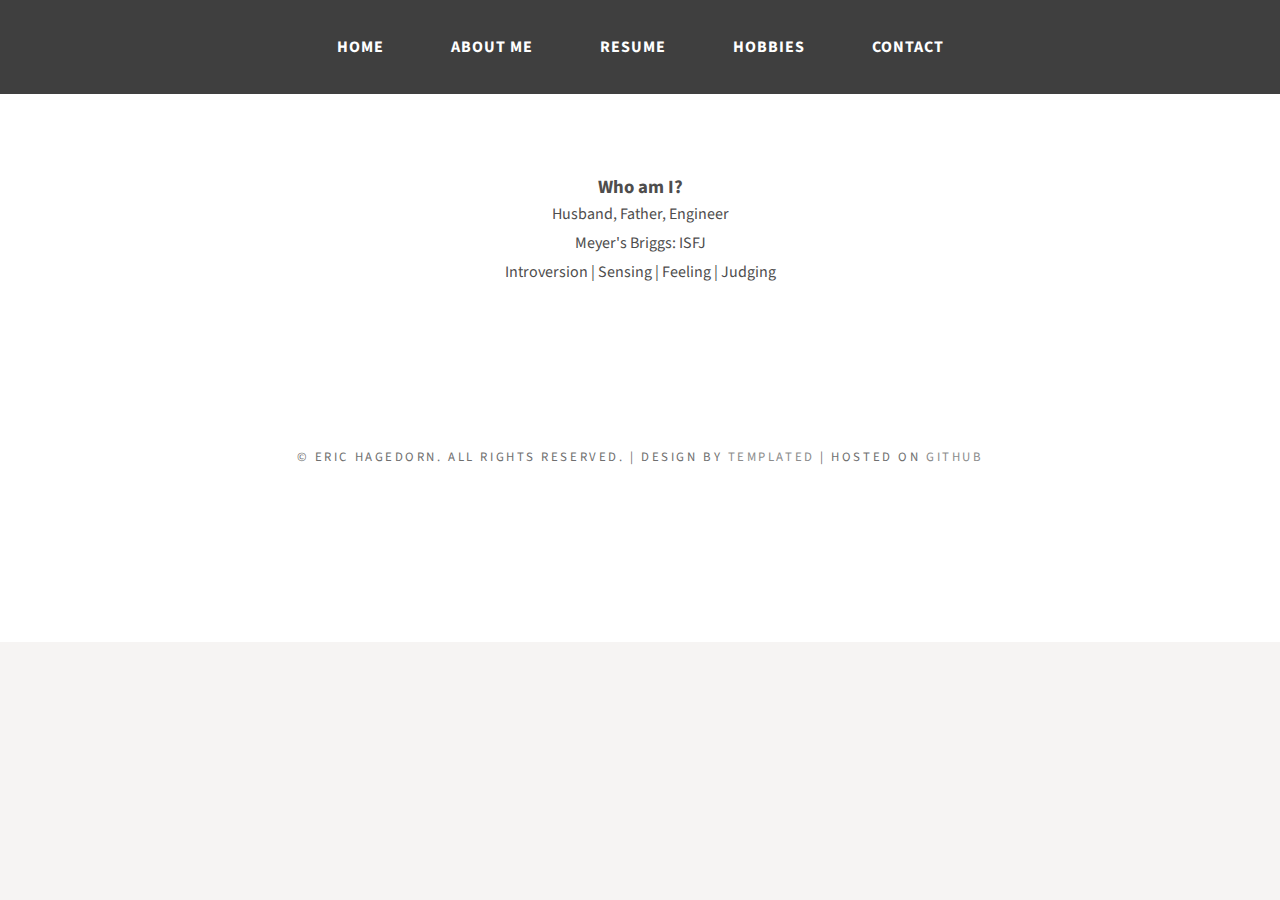
==== pages/aboutme.html @ 724f6fc2 "Update aboutme.html" ====
<head>
<meta http-equiv="Content-Type" content="text/html; charset=utf-8" />
<title></title>
<meta name="keywords" content="" />
<meta name="description" content="" />
<link href="http://fonts.googleapis.com/css?family=Source+Sans+Pro:200,300,400,600,700,900" rel="stylesheet" />
<link href="default.css" rel="stylesheet" type="text/css" media="all" />
<link href="fonts.css" rel="stylesheet" type="text/css" media="all" />

<!--[if IE 6]><link href="default_ie6.css" rel="stylesheet" type="text/css" /><![endif]-->

</head>
<body>
<div id="header">
	<div id="menu" class="container">
		<ul>
			<li><a href="../index.html" accesskey="1" title="">Home</a></li>
			<li><a href="aboutme.html" accesskey="1" title="">About Me</a></li>
			<li><a href="resume.html" accesskey="2" title="">Resume</a></li>
			<li><a href="hobbies.html" accesskey="4" title="">Hobbies</a></li>
			<li><a href="contact.html" accesskey="5" title="">Contact</a></li>
		</ul>
	</div>
</div>


<div id="featured-wrapper">
	<div id="featured" class="container">
		<div class="major">
			<h3>Who am I?</h3> 
			<p>Husband, Father, Engineer <br/>
			
			Meyer's Briggs: ISFJ<br/>
			
			Introversion | Sensing | Feeling | Judging </p>
		</div>
	</div>


<div id="copyright" class="container">
	<p>&copy; Eric Hagedorn. All rights reserved. | Design by <a href="http://templated.co" rel="nofollow">TEMPLATED</a> | Hosted on <a href="https://github.com/" rel="nofollow">GitHub</a></p></div>
</body>
</html>
---- pages/default.css ----
html, body
	{
		height: 100%;
	}
	
	body
	{
		margin: 0px;
		padding: 0px;
		background: #F6F4F3;
		font-family: 'Source Sans Pro', sans-serif;
		font-size: 12pt;
		font-weight: 400;
		color: #4E4D4D;
	}
	
	
	h1, h2, h3
	{
		margin: 0;
		padding: 0;
	}
	
	p, ol, ul
	{
		margin-top: 0;
	}
	
	ol, ul
	{
		padding: 0;
		list-style: none;
	}
	
	p
	{
		line-height: 180%;
	}
	
	strong
	{
	}
	
	a
	{
		color: #383838;
	}
	
	a:hover
	{
		text-decoration: none;
	}
	
	.container
	{
		width: 1200px;
		margin: 0px auto;
	}

/*********************************************************************************/
/* JAVASCRIPT                                                              */
/*********************************************************************************/
#browserother{display:none;}
#osother{display:none;}

/*********************************************************************************/
/* Image Style                                                                   */
/*********************************************************************************/

	.image
	{
		display: inline-block;
	}
	
	.image img
	{
		display: block;
		width: 100%;
	}
	
	.image-full
	{
		display: block;
		width: 100%;
		margin: 0 0 0 0;
	}
	
	.image-left
	{
		float: left;
		margin: 0 2em 2em 0;
	}
	
	.image-centered
	{
		display: block;
		margin: 0 0 2em 0;
	}
	
	.image-centered img
	{
		margin: 0 auto;
		width: auto;
	}

/*********************************************************************************/
/* List Styles                                                                   */
/*********************************************************************************/

	ul.style1
	{
	}


/*********************************************************************************/
/* Social Icon Styles                                                            */
/*********************************************************************************/

	ul.contact
	{
		overflow:  hidden;
		margin: 0em 0 3em 0;
		padding-top: 1em;
		text-align: center;
	}
	
	ul.contact li
	{
		display: inline-block;
		padding: 0em 0.30em;
		font-size: 1em;
	}
	
	ul.contact li span
	{
		display: none;
		margin: 0;
		padding: 0;
	}
	
	ul.contact li a
	{
		color: #FFF;
	}
	
	ul.contact li a:before
	{
		display: inline-block;
		background: #3f3f3f;
		width: 40px;
		height: 40px;
		line-height: 40px;
		border-radius: 20px;
		text-align: center;
		color: #FFFFFF;
	}

/*********************************************************************************/
/* Major Styles                                                                  */
/*********************************************************************************/

	.major
	{
		overflow: hidden;
		margin-bottom: 4em;
		text-align: center;
	}
	
	.major h2
	{
		letter-spacing: 0.10em;
		text-transform: uppercase;
		font-size: 3em;
		font-weight: 700;
		color: #3f3f3f;
	}

	.major .byline
	{
		display: block;
		padding-top: 0.2em;
		font-weight: 300;
		font-size: 2em;
	}

/*********************************************************************************/
/* Title Styles                                                                  */
/*********************************************************************************/

	.title
	{
		text-align: center;
	}
	
	.title h2
	{
		letter-spacing: 0.10em;
		text-transform: uppercase;
		font-weight: 700;
		color: #3f3f3f;
	}

	.title .byline
	{
		display: block;
		padding-top: 1em;
		font-weight: 300;
		font-size: 1.1em;
	}


/*********************************************************************************/
/* Button Style                                                                  */
/*********************************************************************************/

	.button
	{
		display: inline-block;
		margin: 1em 0em;
		padding: 1em 3em 1em 3em;
		background: #3f3f3f;
		letter-spacing: 0.20em;
		text-decoration: none;
		text-align: center;
		text-transform: uppercase;
		font-weight: 400;
		font-size: 0.90em;
		color: #FFF;
	}
	
	.button:before
	{
	}
		
/*********************************************************************************/
/* Header                                                                        */
/*********************************************************************************/

	#header
	{
		background: #3f3f3f;
	}

/*********************************************************************************/
/* Logo                                                                          */
/*********************************************************************************/

	#logo
	{
		padding: 4em 0em;
		text-transform: uppercase;
	}

	#logo h1
	{
		text-align: center;
		font-weight: 900;
		font-size: 2.5em;
	}
	
	#logo h1 a
	{
	}

	#logo span
	{
		padding: 0em 0em 0em 0.5em;
	}
	
	#logo h1:before
	{
		
	}
	
	#logo a 
	{
		color: #3f3f3f;
	}


/*********************************************************************************/
/* Menu                                                                          */
/*********************************************************************************/

	#menu ul
	{
		margin: 0;
		padding: 20px 0px 20px 0px;
		list-style: none;
		line-height: normal;
		text-align: center;
	}
	
	#menu li
	{
		display: inline-block;
	}
	
	#menu a
	{
		display: block;
		padding: 1em 2em;
		letter-spacing: 1px;
		text-decoration: none;
		text-transform: uppercase;
		font-size: 1em;
		font-weight: 700;
		color: #FFF;
	}
	
	#menu .current_page_item a
	{
	}
	
	#menu a:hover
	{
	}

/*********************************************************************************/
/* Banner                                                                        */
/*********************************************************************************/

	#banner
	{
	}

/*********************************************************************************/
/* Page                                                                          */
/*********************************************************************************/

	#page
	{
		overflow: hidden;
		padding: 6em 0em;
		border-top: 1px solid #E5E5E5;
	}

/*********************************************************************************/
/* Content                                                                       */
/*********************************************************************************/

	#content
	{
		float: left;
		width: 588px;
	}
	
	#content .title
	{
		padding-bottom: 2em;
		text-align: left;
	}
	
	#content h2
	{
		font-size: 2em;
	}
	
	#content .byline
	{
		padding-top: 0;
		font-size: 1.5em;
	}

/*********************************************************************************/
/* Sidebar                                                                       */
/*********************************************************************************/

	#sidebar
	{
		float: right;
		width: 588px;
	}

/*********************************************************************************/
/* Footer                                                                        */
/*********************************************************************************/

	#footer
	{
	}

/*********************************************************************************/
/* Copyright                                                                     */
/*********************************************************************************/

	#copyright
	{
		overflow: hidden;
		padding: 5em 0em;
	}
	
	#copyright p
	{
		letter-spacing: 0.20em;
		text-align: center;
		text-transform: uppercase;
		font-size: 0.80em;
		color: #6F6F6F;
	}
	
	#copyright a
	{
		text-decoration: none;
		color: #8C8C8C;
	}

/*********************************************************************************/
/* Featured                                                                      */
/*********************************************************************************/

	#featured-wrapper
	{
		overflow: hidden;
		padding: 5em 0em;
		background: #FFF;
	}
	
	#featured h2
	{
		text-align: center;
	}

	#featured .icon
	{
		position: relative;
		display: block;
		margin: 0px auto 20px auto;
		line-height:  normal;
		font-size: 6em;
		text-align: center;
		color: #3f3f3f;
	}

	.column1,
	.column2,
	.column3,
	.column4
	{
		width: 282px;
	}
	
	.column1,
	.column2
	{
		float: left;
		margin-right: 24px;
	}
	
	.column3
	{
		float: left;
	}
	
	.column4
	{
		float: right;
	}

/*********************************************************************************/
/* Portfolio                                                                     */
/*********************************************************************************/

	#portfolio-wrapper
	{
		padding: 6em 0em;
	}
	
	#portfolio
	{
		overflow: hidden;
		text-align: center;
	}
	
	#portfolio img
	{
		margin: 0;
		padding: 0;
	}
	
	#portfolio .box
	{
		padding: 30px;
		background: #FFF;
		border-bottom: 2px solid #7C7C7C;
		border-right: 1px solid #DADADA;
		border-left: 1px solid #DADADA;
	}
---- pages/fonts.css ----
@charset 'UTF-8';

@font-face
{
	font-family: 'FontAwesome';
	src: url('fonts/fontawesome-webfont.eot?v=3.0.1');
	src: url('fonts/fontawesome-webfont.eot?#iefix&v=3.0.1') format('embedded-opentype'),
	     url('fonts/fontawesome-webfont.woff?v=3.0.1') format('woff'),
	     url('fonts/fontawesome-webfont.ttf?v=3.0.1') format('truetype'),
	     url('fonts/fontawesome-webfont.svg#FontAwesome') format('svg');
	font-weight: normal;
	font-style: normal;
}

@font-face
{
	font-family: 'Font-Awesome-Social';
	src: url('fonts/fontawesome-social-webfont.eot');
	src: url('fonts/fontawesome-social-webfont.eot?#iefix') format('embedded-opentype'),
	     url('fonts/fontawesome-social-webfont.woff') format('woff'),
		 url('fonts/fontawesome-social-webfont.ttf') format('truetype'),
		 url('fonts/fontawesome-social-webfont.svg#Font-Awesome-More') format('svg');
	font-weight: normal;
	font-style: normal;
}

/*********************************************************************************/
/* Icons                                                                         */
/*********************************************************************************/

	/*
		Powered by:
		
		Font Awesome (http://fortawesome.github.com/Font-Awesome/)
		Font Awesome More (http://gregoryloucas.github.com/Font-Awesome-More/)
	*/

	.icon
	{
		text-decoration: none;
	}

		.icon:before
		{
			font-size: 1.25em;
			text-decoration: none;
			font-family: FontAwesome;
			font-weight: normal;
			font-style: normal;
			-webkit-text-rendering: optimizeLegibility;
			-moz-text-rendering: optimizeLegibility;
			-ms-text-rendering: optimizeLegibility;
			-o-text-rendering: optimizeLegibility;
			text-rendering: optimizeLegibility;
			-webkit-font-smoothing: antialiased;
			-moz-font-smoothing: antialiased;
			-ms-font-smoothing: antialiased;
			-o-font-smoothing: antialiased;
			font-smoothing: antialiased;
			-webkit-font-feature-settings: "liga" 1, "dlig" 1;
			-moz-font-feature-settings: "liga=1, dlig=1";
			-ms-font-feature-settings: "liga" 1, "dlig" 1;
			-o-font-feature-settings: "liga" 1, "dlig" 1;
			font-feature-settings: "liga" 1, "dlig" 1;
		}

		.icon-glass:before                { content: "\f000"; }
		.icon-music:before                { content: "\f001"; }
		.icon-search:before               { content: "\f002"; }
		.icon-envelope:before             { content: "\f003"; }
		.icon-heart:before                { content: "\f004"; }
		.icon-star:before                 { content: "\f005"; }
		.icon-star-empty:before           { content: "\f006"; }
		.icon-user:before                 { content: "\f007"; }
		.icon-film:before                 { content: "\f008"; }
		.icon-th-large:before             { content: "\f009"; }
		.icon-th:before                   { content: "\f00a"; }
		.icon-th-list:before              { content: "\f00b"; }
		.icon-ok:before                   { content: "\f00c"; }
		.icon-remove:before               { content: "\f00d"; }
		.icon-zoom-in:before              { content: "\f00e"; }

		.icon-zoom-out:before             { content: "\f010"; }
		.icon-off:before                  { content: "\f011"; }
		.icon-signal:before               { content: "\f012"; }
		.icon-cog:before                  { content: "\f013"; }
		.icon-trash:before                { content: "\f014"; }
		.icon-home:before                 { content: "\f015"; }
		.icon-file:before                 { content: "\f016"; }
		.icon-time:before                 { content: "\f017"; }
		.icon-road:before                 { content: "\f018"; }
		.icon-download-alt:before         { content: "\f019"; }
		.icon-download:before             { content: "\f01a"; }
		.icon-upload:before               { content: "\f01b"; }
		.icon-inbox:before                { content: "\f01c"; }
		.icon-play-circle:before          { content: "\f01d"; }
		.icon-repeat:before               { content: "\f01e"; }

		/* \f020 doesn't work in Safari. all shifted one down */
		.icon-refresh:before              { content: "\f021"; }
		.icon-list-alt:before             { content: "\f022"; }
		.icon-lock:before                 { content: "\f023"; }
		.icon-flag:before                 { content: "\f024"; }
		.icon-headphones:before           { content: "\f025"; }
		.icon-volume-off:before           { content: "\f026"; }
		.icon-volume-down:before          { content: "\f027"; }
		.icon-volume-up:before            { content: "\f028"; }
		.icon-qrcode:before               { content: "\f029"; }
		.icon-barcode:before              { content: "\f02a"; }
		.icon-tag:before                  { content: "\f02b"; }
		.icon-tags:before                 { content: "\f02c"; }
		.icon-book:before                 { content: "\f02d"; }
		.icon-bookmark:before             { content: "\f02e"; }
		.icon-print:before                { content: "\f02f"; }

		.icon-camera:before               { content: "\f030"; }
		.icon-font:before                 { content: "\f031"; }
		.icon-bold:before                 { content: "\f032"; }
		.icon-italic:before               { content: "\f033"; }
		.icon-text-height:before          { content: "\f034"; }
		.icon-text-width:before           { content: "\f035"; }
		.icon-align-left:before           { content: "\f036"; }
		.icon-align-center:before         { content: "\f037"; }
		.icon-align-right:before          { content: "\f038"; }
		.icon-align-justify:before        { content: "\f039"; }
		.icon-list:before                 { content: "\f03a"; }
		.icon-indent-left:before          { content: "\f03b"; }
		.icon-indent-right:before         { content: "\f03c"; }
		.icon-facetime-video:before       { content: "\f03d"; }
		.icon-picture:before              { content: "\f03e"; }

		.icon-pencil:before               { content: "\f040"; }
		.icon-map-marker:before           { content: "\f041"; }
		.icon-adjust:before               { content: "\f042"; }
		.icon-tint:before                 { content: "\f043"; }
		.icon-edit:before                 { content: "\f044"; }
		.icon-share:before                { content: "\f045"; }
		.icon-check:before                { content: "\f046"; }
		.icon-move:before                 { content: "\f047"; }
		.icon-step-backward:before        { content: "\f048"; }
		.icon-fast-backward:before        { content: "\f049"; }
		.icon-backward:before             { content: "\f04a"; }
		.icon-play:before                 { content: "\f04b"; }
		.icon-pause:before                { content: "\f04c"; }
		.icon-stop:before                 { content: "\f04d"; }
		.icon-forward:before              { content: "\f04e"; }

		.icon-fast-forward:before         { content: "\f050"; }
		.icon-step-forward:before         { content: "\f051"; }
		.icon-eject:before                { content: "\f052"; }
		.icon-chevron-left:before         { content: "\f053"; }
		.icon-chevron-right:before        { content: "\f054"; }
		.icon-plus-sign:before            { content: "\f055"; }
		.icon-minus-sign:before           { content: "\f056"; }
		.icon-remove-sign:before          { content: "\f057"; }
		.icon-ok-sign:before              { content: "\f058"; }
		.icon-question-sign:before        { content: "\f059"; }
		.icon-info-sign:before            { content: "\f05a"; }
		.icon-screenshot:before           { content: "\f05b"; }
		.icon-remove-circle:before        { content: "\f05c"; }
		.icon-ok-circle:before            { content: "\f05d"; }
		.icon-ban-circle:before           { content: "\f05e"; }

		.icon-arrow-left:before           { content: "\f060"; }
		.icon-arrow-right:before          { content: "\f061"; }
		.icon-arrow-up:before             { content: "\f062"; }
		.icon-arrow-down:before           { content: "\f063"; }
		.icon-share-alt:before            { content: "\f064"; }
		.icon-resize-full:before          { content: "\f065"; }
		.icon-resize-small:before         { content: "\f066"; }
		.icon-plus:before                 { content: "\f067"; }
		.icon-minus:before                { content: "\f068"; }
		.icon-asterisk:before             { content: "\f069"; }
		.icon-exclamation-sign:before     { content: "\f06a"; }
		.icon-gift:before                 { content: "\f06b"; }
		.icon-leaf:before                 { content: "\f06c"; }
		.icon-fire:before                 { content: "\f06d"; }
		.icon-eye-open:before             { content: "\f06e"; }

		.icon-eye-close:before            { content: "\f070"; }
		.icon-warning-sign:before         { content: "\f071"; }
		.icon-plane:before                { content: "\f072"; }
		.icon-calendar:before             { content: "\f073"; }
		.icon-random:before               { content: "\f074"; }
		.icon-comment:before              { content: "\f075"; }
		.icon-magnet:before               { content: "\f076"; }
		.icon-chevron-up:before           { content: "\f077"; }
		.icon-chevron-down:before         { content: "\f078"; }
		.icon-retweet:before              { content: "\f079"; }
		.icon-shopping-cart:before        { content: "\f07a"; }
		.icon-folder-close:before         { content: "\f07b"; }
		.icon-folder-open:before          { content: "\f07c"; }
		.icon-resize-vertical:before      { content: "\f07d"; }
		.icon-resize-horizontal:before    { content: "\f07e"; }

		.icon-bar-chart:before            { content: "\f080"; }
		.icon-twitter-sign:before         { content: "\f081"; }
		.icon-facebook-sign:before        { content: "\f082"; }
		.icon-camera-retro:before         { content: "\f083"; }
		.icon-key:before                  { content: "\f084"; }
		.icon-cogs:before                 { content: "\f085"; }
		.icon-comments:before             { content: "\f086"; }
		.icon-thumbs-up:before            { content: "\f087"; }
		.icon-thumbs-down:before          { content: "\f088"; }
		.icon-star-half:before            { content: "\f089"; }
		.icon-heart-empty:before          { content: "\f08a"; }
		.icon-signout:before              { content: "\f08b"; }
		.icon-linkedin-sign:before        { content: "\f08c"; }
		.icon-pushpin:before              { content: "\f08d"; }
		.icon-external-link:before        { content: "\f08e"; }

		.icon-signin:before               { content: "\f090"; }
		.icon-trophy:before               { content: "\f091"; }
		.icon-github-sign:before          { content: "\f092"; }
		.icon-upload-alt:before           { content: "\f093"; }
		.icon-lemon:before                { content: "\f094"; }
		.icon-phone:before                { content: "\f095"; }
		.icon-check-empty:before          { content: "\f096"; }
		.icon-bookmark-empty:before       { content: "\f097"; }
		.icon-phone-sign:before           { content: "\f098"; }
		.icon-twitter:before              { content: "\f099"; }
		.icon-facebook:before             { content: "\f09a"; }
		.icon-github:before               { content: "\f09b"; }
		.icon-unlock:before               { content: "\f09c"; }
		.icon-credit-card:before          { content: "\f09d"; }
		.icon-rss:before                  { content: "\f09e"; }

		.icon-hdd:before                  { content: "\f0a0"; }
		.icon-bullhorn:before             { content: "\f0a1"; }
		.icon-bell:before                 { content: "\f0a2"; }
		.icon-certificate:before          { content: "\f0a3"; }
		.icon-hand-right:before           { content: "\f0a4"; }
		.icon-hand-left:before            { content: "\f0a5"; }
		.icon-hand-up:before              { content: "\f0a6"; }
		.icon-hand-down:before            { content: "\f0a7"; }
		.icon-circle-arrow-left:before    { content: "\f0a8"; }
		.icon-circle-arrow-right:before   { content: "\f0a9"; }
		.icon-circle-arrow-up:before      { content: "\f0aa"; }
		.icon-circle-arrow-down:before    { content: "\f0ab"; }
		.icon-globe:before                { content: "\f0ac"; }
		.icon-wrench:before               { content: "\f0ad"; }
		.icon-tasks:before                { content: "\f0ae"; }

		.icon-filter:before               { content: "\f0b0"; }
		.icon-briefcase:before            { content: "\f0b1"; }
		.icon-fullscreen:before           { content: "\f0b2"; }

		.icon-group:before                { content: "\f0c0"; }
		.icon-link:before                 { content: "\f0c1"; }
		.icon-cloud:before                { content: "\f0c2"; }
		.icon-beaker:before               { content: "\f0c3"; }
		.icon-cut:before                  { content: "\f0c4"; }
		.icon-copy:before                 { content: "\f0c5"; }
		.icon-paper-clip:before           { content: "\f0c6"; }
		.icon-save:before                 { content: "\f0c7"; }
		.icon-sign-blank:before           { content: "\f0c8"; }
		.icon-reorder:before              { content: "\f0c9"; }
		.icon-list-ul:before              { content: "\f0ca"; }
		.icon-list-ol:before              { content: "\f0cb"; }
		.icon-strikethrough:before        { content: "\f0cc"; }
		.icon-underline:before            { content: "\f0cd"; }
		.icon-table:before                { content: "\f0ce"; }

		.icon-magic:before                { content: "\f0d0"; }
		.icon-truck:before                { content: "\f0d1"; }
		.icon-pinterest:before            { content: "\f0d2"; }
		.icon-pinterest-sign:before       { content: "\f0d3"; }
		.icon-google-plus-sign:before     { content: "\f0d4"; }
		.icon-google-plus:before          { content: "\f0d5"; }
		.icon-money:before                { content: "\f0d6"; }
		.icon-caret-down:before           { content: "\f0d7"; }
		.icon-caret-up:before             { content: "\f0d8"; }
		.icon-caret-left:before           { content: "\f0d9"; }
		.icon-caret-right:before          { content: "\f0da"; }
		.icon-columns:before              { content: "\f0db"; }
		.icon-sort:before                 { content: "\f0dc"; }
		.icon-sort-down:before            { content: "\f0dd"; }
		.icon-sort-up:before              { content: "\f0de"; }

		.icon-envelope-alt:before         { content: "\f0e0"; }
		.icon-linkedin:before             { content: "\f0e1"; }
		.icon-undo:before                 { content: "\f0e2"; }
		.icon-legal:before                { content: "\f0e3"; }
		.icon-dashboard:before            { content: "\f0e4"; }
		.icon-comment-alt:before          { content: "\f0e5"; }
		.icon-comments-alt:before         { content: "\f0e6"; }
		.icon-bolt:before                 { content: "\f0e7"; }
		.icon-sitemap:before              { content: "\f0e8"; }
		.icon-umbrella:before             { content: "\f0e9"; }
		.icon-paste:before                { content: "\f0ea"; }
		.icon-lightbulb:before            { content: "\f0eb"; }
		.icon-exchange:before             { content: "\f0ec"; }
		.icon-cloud-download:before       { content: "\f0ed"; }
		.icon-cloud-upload:before         { content: "\f0ee"; }

		.icon-user-md:before              { content: "\f0f0"; }
		.icon-stethoscope:before          { content: "\f0f1"; }
		.icon-suitcase:before             { content: "\f0f2"; }
		.icon-bell-alt:before             { content: "\f0f3"; }
		.icon-coffee:before               { content: "\f0f4"; }
		.icon-food:before                 { content: "\f0f5"; }
		.icon-file-alt:before             { content: "\f0f6"; }
		.icon-building:before             { content: "\f0f7"; }
		.icon-hospital:before             { content: "\f0f8"; }
		.icon-ambulance:before            { content: "\f0f9"; }
		.icon-medkit:before               { content: "\f0fa"; }
		.icon-fighter-jet:before          { content: "\f0fb"; }
		.icon-beer:before                 { content: "\f0fc"; }
		.icon-h-sign:before               { content: "\f0fd"; }
		.icon-plus-sign-alt:before        { content: "\f0fe"; }

		.icon-double-angle-left:before    { content: "\f100"; }
		.icon-double-angle-right:before   { content: "\f101"; }
		.icon-double-angle-up:before      { content: "\f102"; }
		.icon-double-angle-down:before    { content: "\f103"; }
		.icon-angle-left:before           { content: "\f104"; }
		.icon-angle-right:before          { content: "\f105"; }
		.icon-angle-up:before             { content: "\f106"; }
		.icon-angle-down:before           { content: "\f107"; }
		.icon-desktop:before              { content: "\f108"; }
		.icon-laptop:before               { content: "\f109"; }
		.icon-tablet:before               { content: "\f10a"; }
		.icon-mobile-phone:before         { content: "\f10b"; }
		.icon-circle-blank:before         { content: "\f10c"; }
		.icon-quote-left:before           { content: "\f10d"; }
		.icon-quote-right:before          { content: "\f10e"; }

		.icon-spinner:before              { content: "\f110"; }
		.icon-circle:before               { content: "\f111"; }
		.icon-reply:before                { content: "\f112"; }
		.icon-github-alt:before           { content: "\f113"; }
		.icon-folder-close-alt:before     { content: "\f114"; }
		.icon-folder-open-alt:before      { content: "\f115"; }

		.icon-blogger-sign:before,.icon-blogger:before,.icon-delicious:before,.icon-dribbble-sign:before,.icon-dribbble:before,.icon-dropbox:before,.icon-drupal:before,.icon-evernote-sign:before,.icon-evernote:before,.icon-flickr-sign:before,.icon-flickr:before,.icon-forrst-sign:before,.icon-forrst:before,.icon-foursquare-sign:before,.icon-foursquare:before,.icon-git-fork:before,.icon-hacker-news:before,.icon-instagram:before,.icon-lastfm-sign:before,.icon-lastfm:before,.icon-paypal:before,.icon-picasa-sign:before,.icon-picasa:before,.icon-reddit:before,.icon-share-this-sign:before,.icon-share-this:before,.icon-skype:before,.icon-soundcloud:before,.icon-spotify:before,.icon-stack-overflow:before,.icon-tumblr-sign:before,.icon-tumblr:before,.icon-vimeo-sign:before,.icon-vimeo:before,.icon-wordpress-sign:before,.icon-wordpress:before,.icon-yelp-sign:before,.icon-yelp:before,.icon-youtube-sign:before,.icon-youtube:before              {font-family:'Font-Awesome-Social'; }

		.icon-dropbox:before              { content: "\f300"; }
		.icon-drupal:before               { content: "\f301"; }
		.icon-git-fork:before             { content: "\f302"; }
		.icon-instagram:before            { content: "\f303"; }
		.icon-share-this-sign:before      { content: "\f304"; }
		.icon-share-this:before           { content: "\f305"; }
		.icon-foursquare-sign:before      { content: "\f306"; }
		.icon-foursquare:before           { content: "\f307"; }
		.icon-hacker-news:before          { content: "\f308"; }
		.icon-skype:before                { content: "\f309"; }
		.icon-spotify:before              { content: "\f30a"; }
		.icon-soundcloud:before           { content: "\f30b"; }
		.icon-paypal:before               { content: "\f30c"; }
		.icon-youtube-sign:before         { content: "\f30d"; }
		.icon-youtube:before              { content: "\f30e"; }
		.icon-reddit:before               { content: "\f30f"; }
		.icon-blogger-sign:before         { content: "\f310"; }
		.icon-blogger:before              { content: "\f311"; }
		.icon-dribbble-sign:before        { content: "\f312"; }
		.icon-dribbble:before             { content: "\f313"; }
		.icon-evernote-sign:before        { content: "\f314"; }
		.icon-evernote:before             { content: "\f315"; }
		.icon-flickr-sign:before          { content: "\f316"; }
		.icon-flickr:before               { content: "\f317"; }
		.icon-forrst-sign:before          { content: "\f318"; }
		.icon-forrst:before               { content: "\f319"; }
		.icon-delicious:before            { content: "\f31a"; }
		.icon-lastfm-sign:before          { content: "\f31b"; }
		.icon-lastfm:before               { content: "\f31c"; }
		.icon-picasa-sign:before          { content: "\f31d"; }
		.icon-picasa:before               { content: "\f31e"; }
		.icon-stack-overflow:before       { content: "\f320"; }
		.icon-tumblr-sign:before          { content: "\f321"; }
		.icon-tumblr:before               { content: "\f322"; }
		.icon-vimeo-sign:before           { content: "\f323"; }
		.icon-vimeo:before                { content: "\f324"; }
		.icon-wordpress-sign:before       { content: "\f325"; }
		.icon-wordpress:before            { content: "\f326"; }
		.icon-yelp-sign:before            { content: "\f327"; }
		.icon-yelp:before                 { content: "\f328"; }
		.icon-cloud-upload:before		  { content: "\f0ee"; }
		.icon-cloud-download:before		  { content: "\f0ed"; }
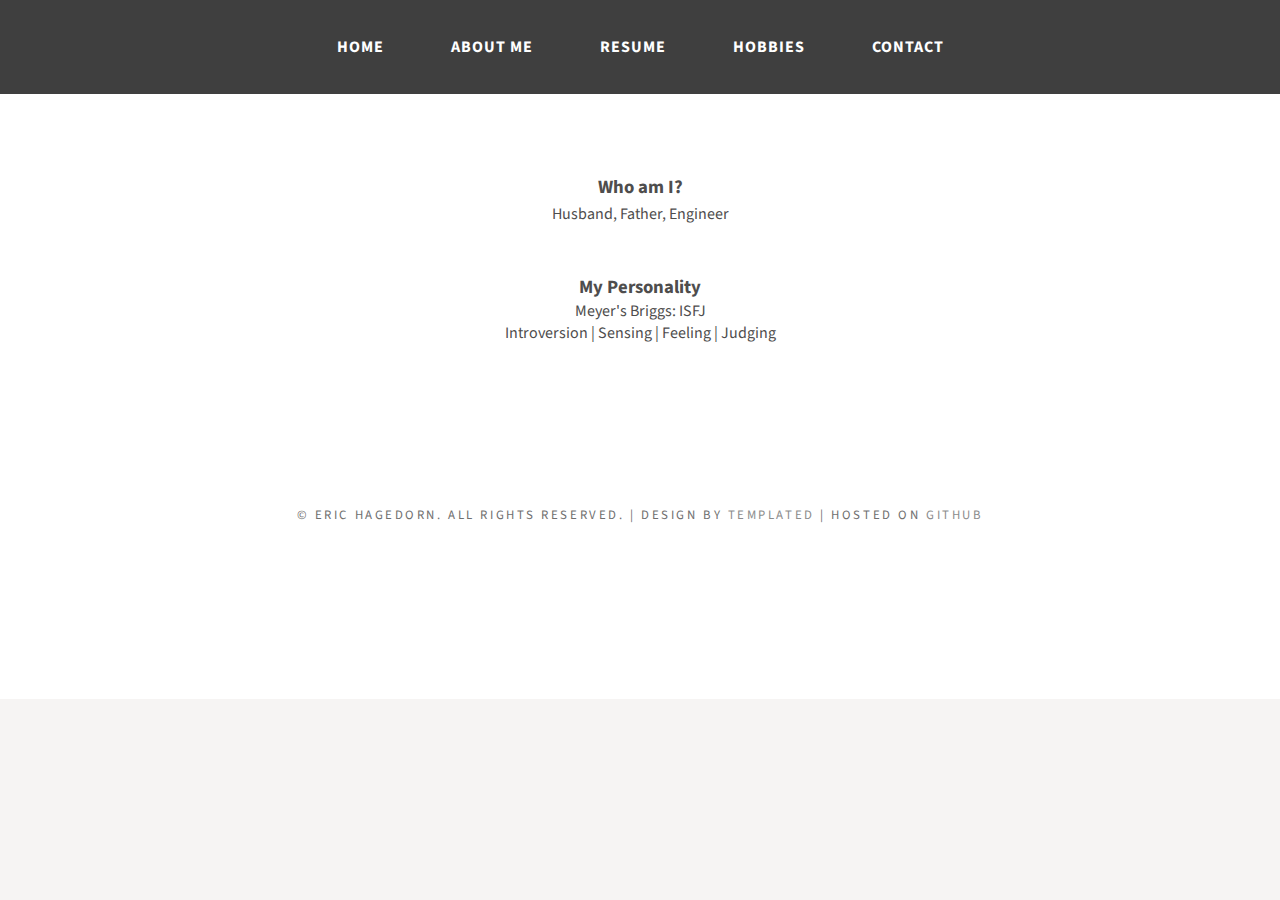
==== commit a611176d: "Update aboutme.html" ====
--- a/pages/aboutme.html
+++ b/pages/aboutme.html
@@ -29,11 +29,12 @@
 	<div id="featured" class="container">
 		<div class="major">
 			<h3>Who am I?</h3> 
-			<p>Husband, Father, Engineer <br/>
+			<p>Husband, Father, Engineer <br/>  <br/>
 			
+			<h3>My Personality</h3>
 			Meyer's Briggs: ISFJ<br/>
-			
 			Introversion | Sensing | Feeling | Judging </p>
+		
 		</div>
 	</div>
 
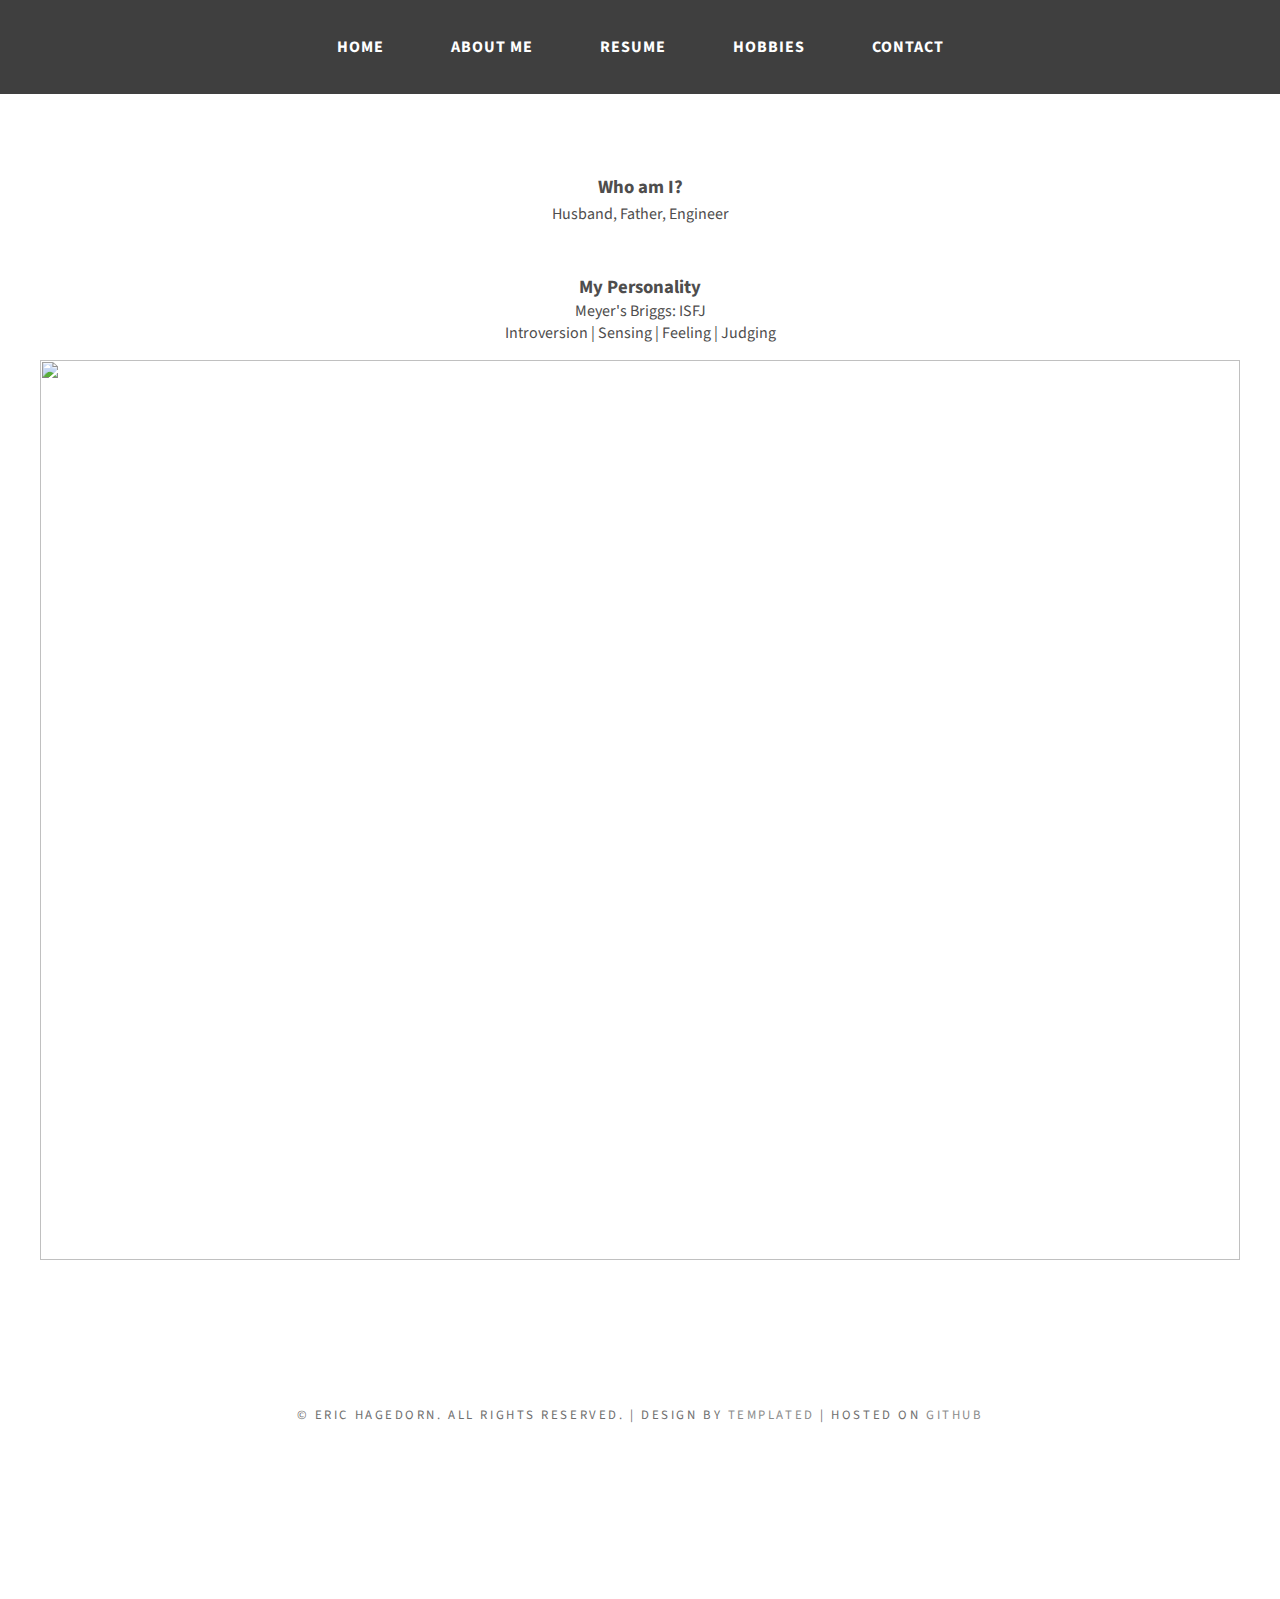
==== commit f2e9c80c: "Update aboutme.html" ====
--- a/pages/aboutme.html
+++ b/pages/aboutme.html
@@ -34,7 +34,9 @@
 			<h3>My Personality</h3>
 			Meyer's Briggs: ISFJ<br/>
 			Introversion | Sensing | Feeling | Judging </p>
-		
+				<span class="image image-full">
+				<img src="ISFJ.JPG" />
+				</span>
 		</div>
 	</div>
 
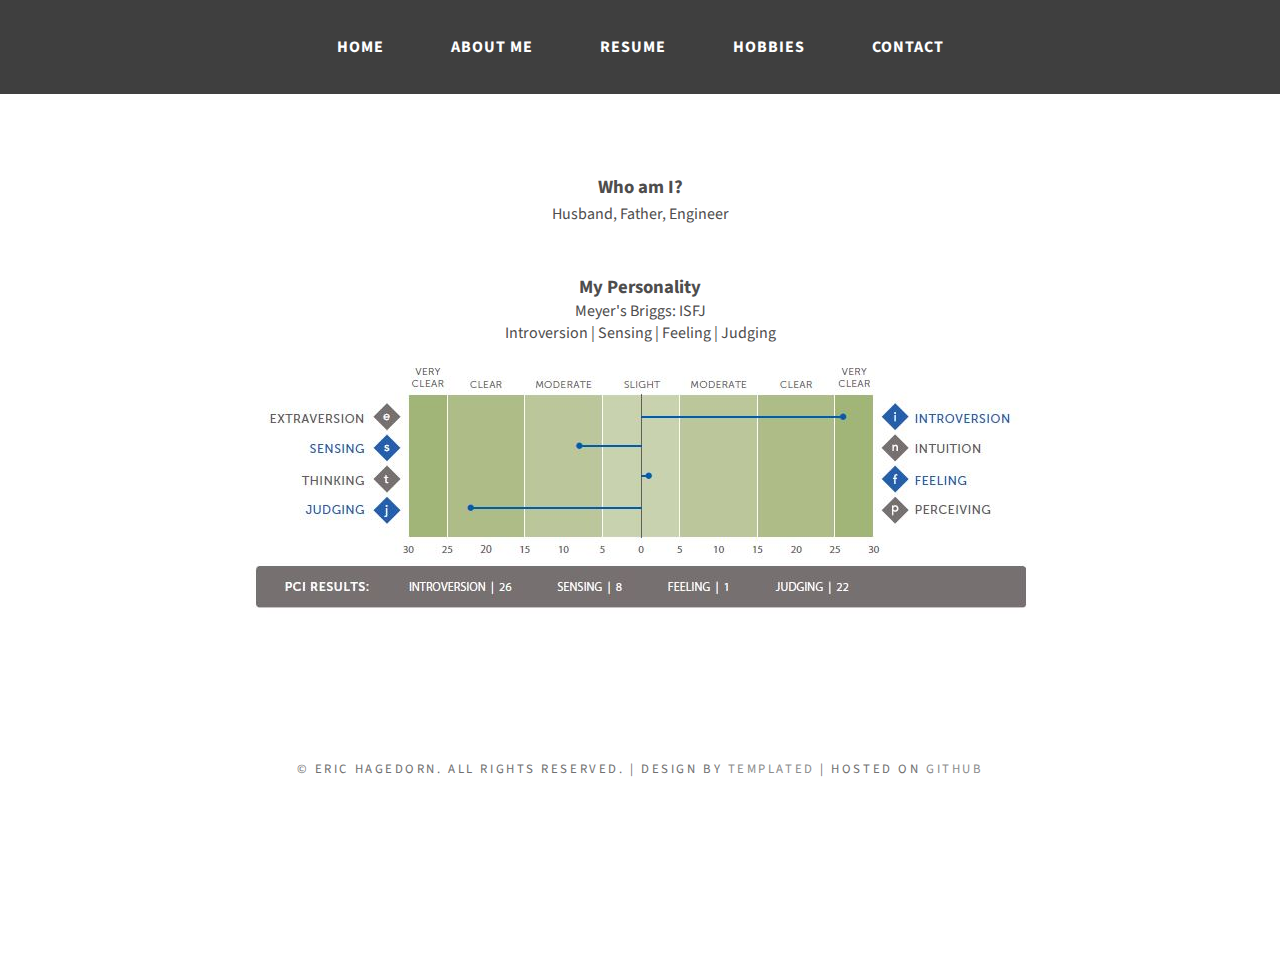
==== commit a01ad0f1: "Update aboutme.html" ====
--- a/pages/aboutme.html
+++ b/pages/aboutme.html
@@ -34,7 +34,7 @@
 			<h3>My Personality</h3>
 			Meyer's Briggs: ISFJ<br/>
 			Introversion | Sensing | Feeling | Judging </p>
-				<span class="image image-full">
+				<span class="image image">
 				<img src="ISFJ.JPG" />
 				</span>
 		</div>
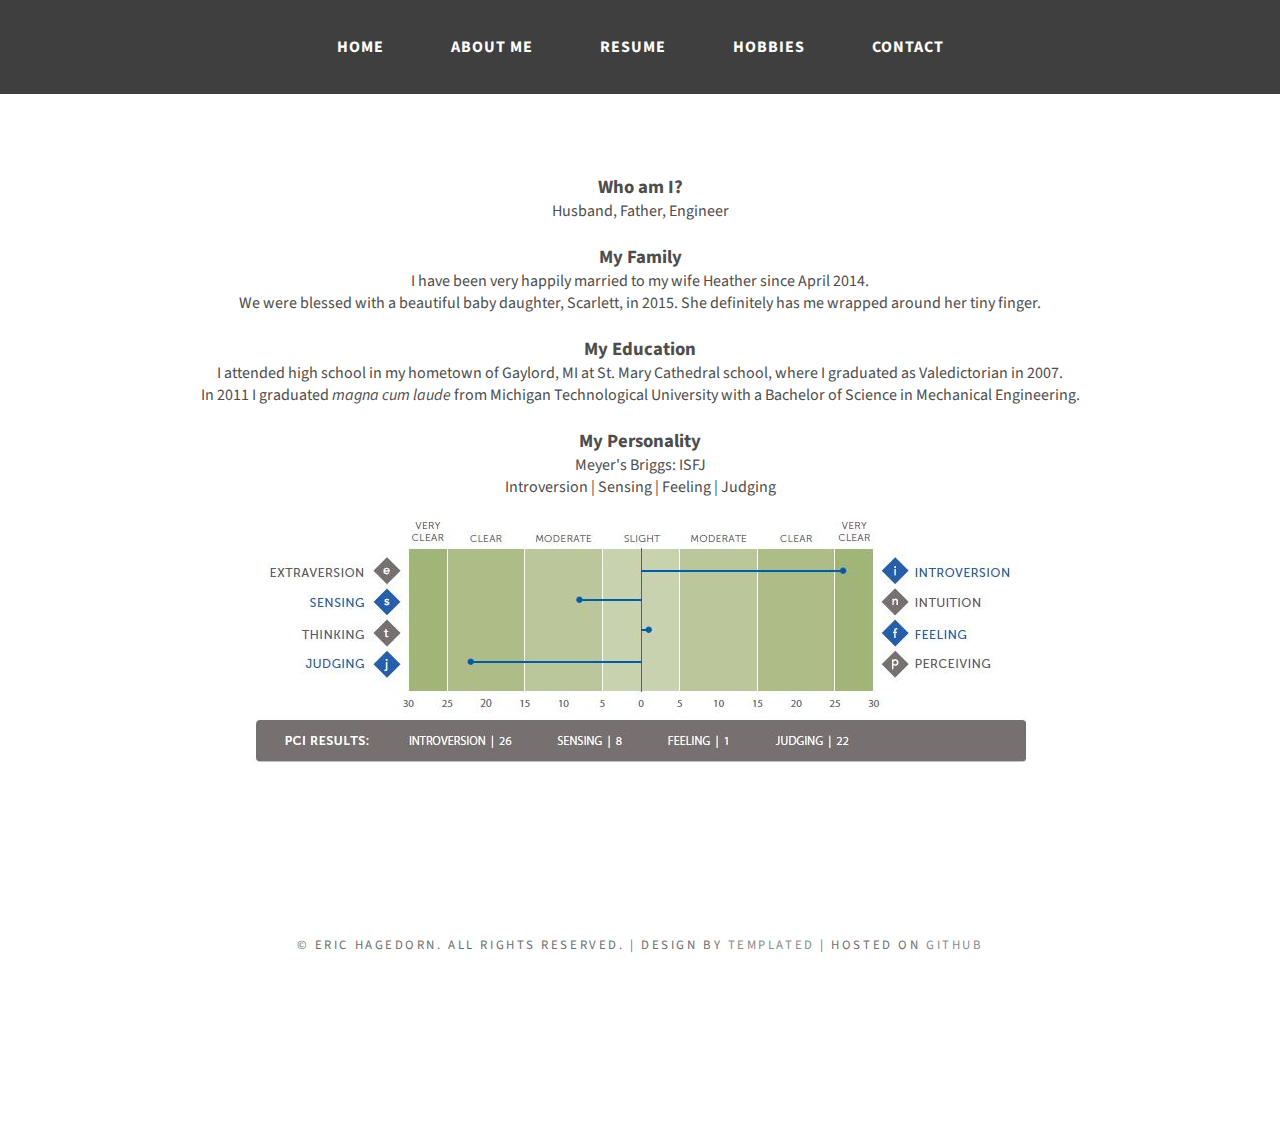
==== commit d0aca76a: "Update aboutme.html" ====
--- a/pages/aboutme.html
+++ b/pages/aboutme.html
@@ -29,14 +29,24 @@
 	<div id="featured" class="container">
 		<div class="major">
 			<h3>Who am I?</h3> 
-			<p>Husband, Father, Engineer <br/>  <br/>
+			Husband, Father, Engineer <br/>  <br/>
+			
+			<h3>My Family</h3>
+			I have been very happily married to my wife Heather since April 2014. <br/>
+			We were blessed with a beautiful baby daughter, Scarlett, in 2015. She definitely has me wrapped around her tiny finger. <br/><br/>
+			
+			<h3>My Education</h3>
+			I attended high school in my hometown of Gaylord, MI at St. Mary Cathedral school, where I graduated as Valedictorian in 2007. <br/>
+			In 2011 I graduated <i>magna cum laude</i> from Michigan Technological University with a Bachelor of Science in Mechanical Engineering. <br/> <br/>		
 			
 			<h3>My Personality</h3>
 			Meyer's Briggs: ISFJ<br/>
 			Introversion | Sensing | Feeling | Judging </p>
 				<span class="image image">
 				<img src="ISFJ.JPG" />
-				</span>
+				</span>  <br/>  <br/>	
+				
+				
 		</div>
 	</div>
 
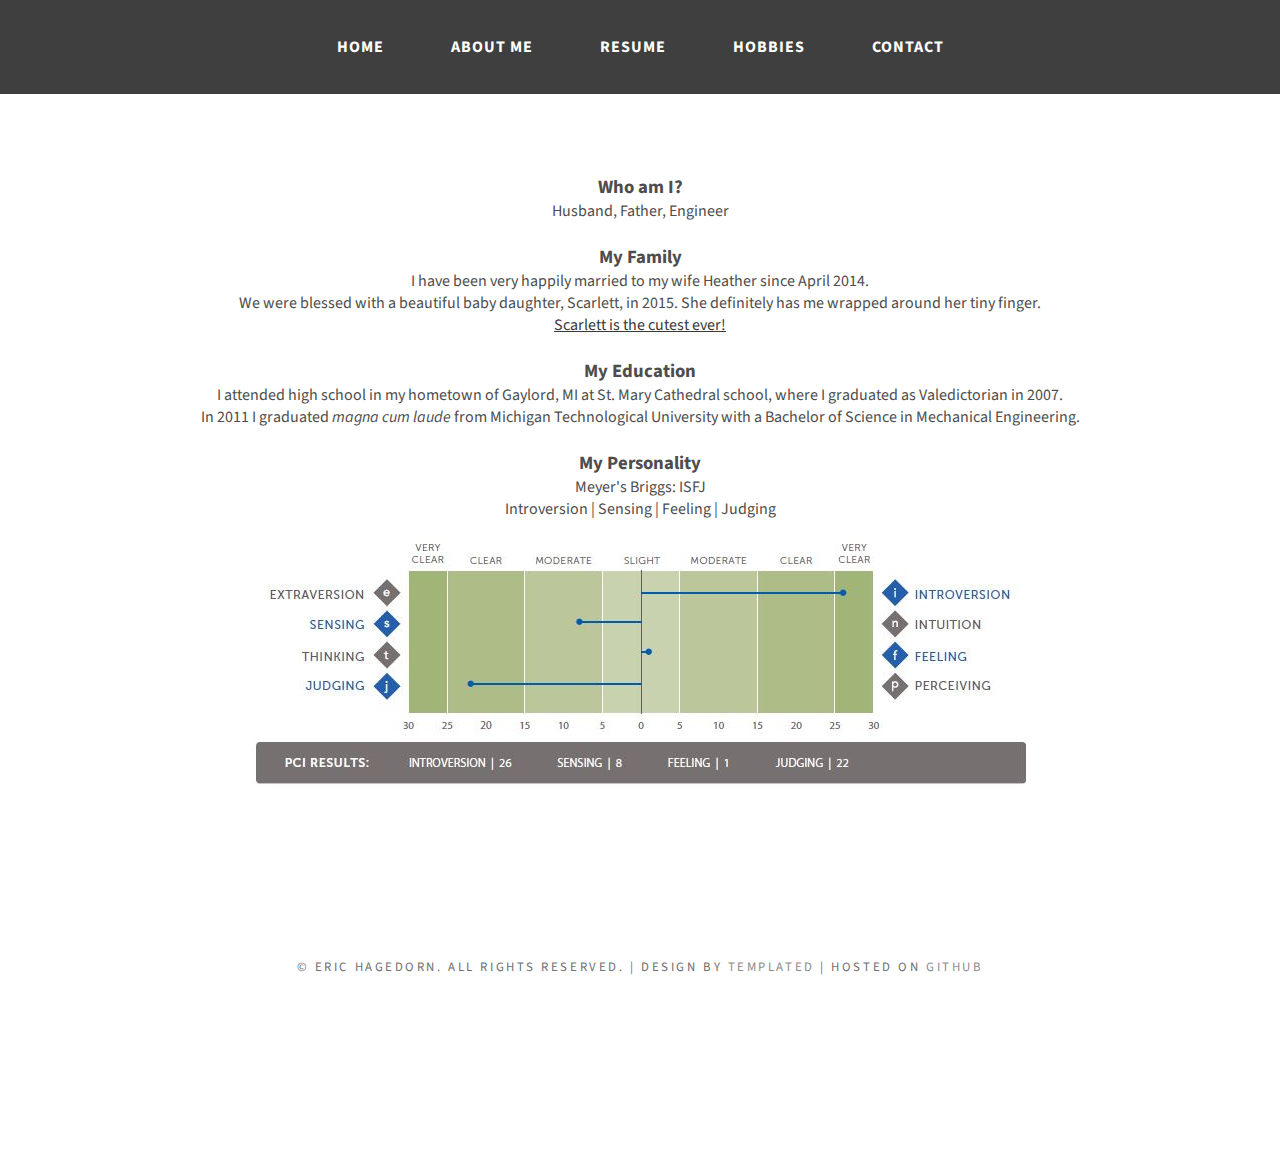
==== commit b7e18245: "Update aboutme.html" ====
--- a/pages/aboutme.html
+++ b/pages/aboutme.html
@@ -33,7 +33,8 @@
 			
 			<h3>My Family</h3>
 			I have been very happily married to my wife Heather since April 2014. <br/>
-			We were blessed with a beautiful baby daughter, Scarlett, in 2015. She definitely has me wrapped around her tiny finger. <br/><br/>
+			We were blessed with a beautiful baby daughter, Scarlett, in 2015. She definitely has me wrapped around her tiny finger. <br/>
+			<a href="family.html">Scarlett is the cutest ever!</a> <br/><br/>
 			
 			<h3>My Education</h3>
 			I attended high school in my hometown of Gaylord, MI at St. Mary Cathedral school, where I graduated as Valedictorian in 2007. <br/>
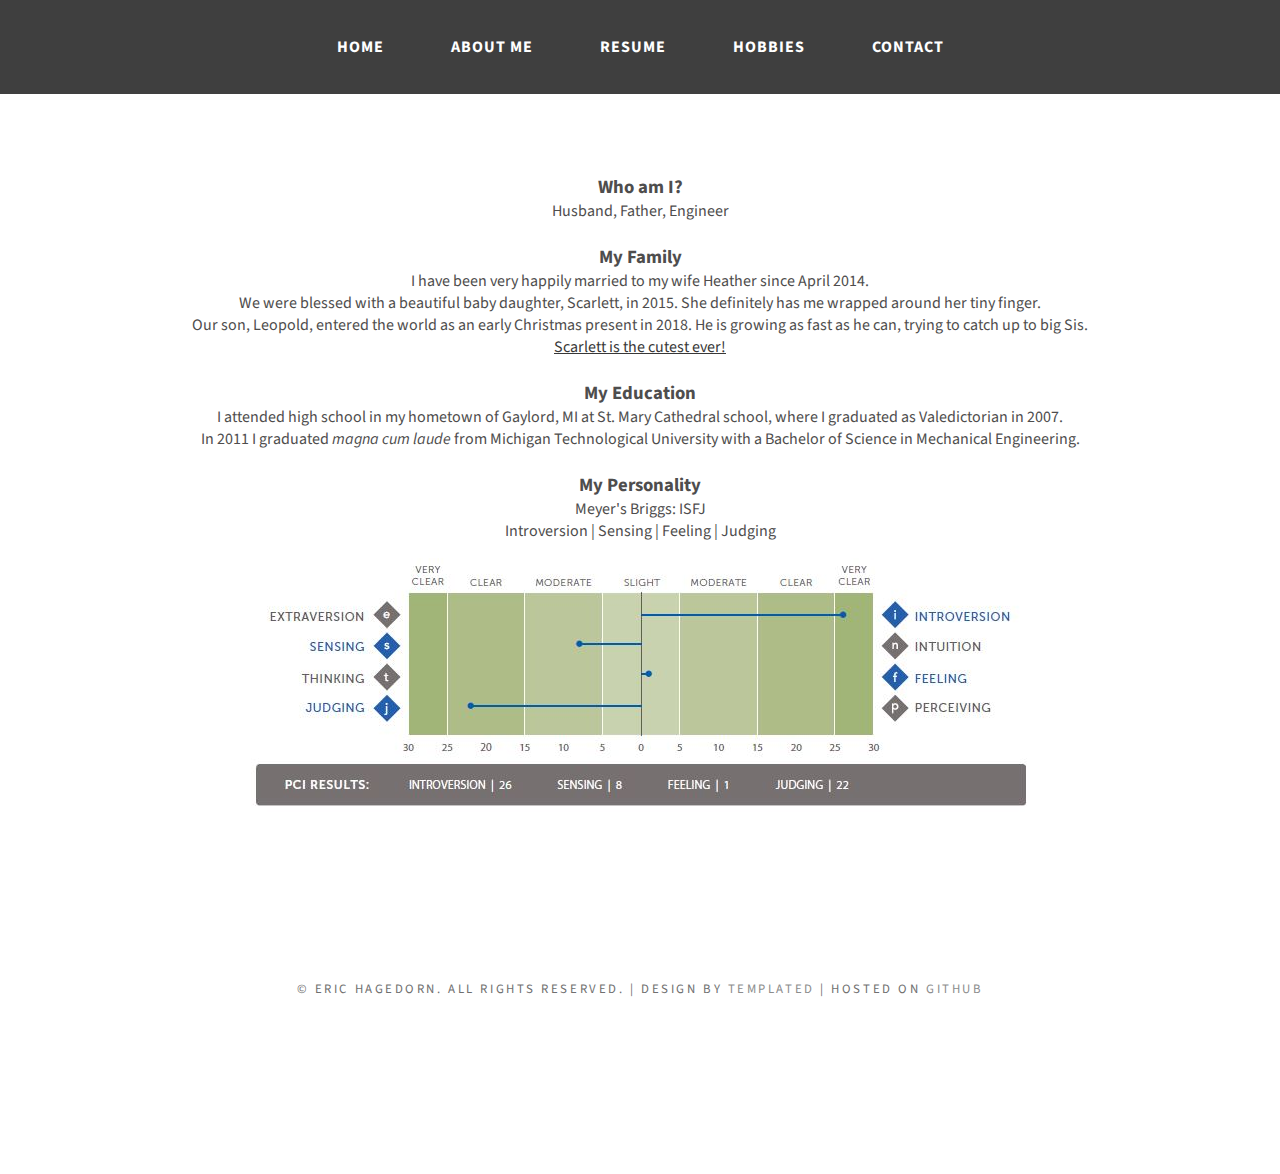
==== commit 0dbc3379: "Update aboutme.html" ====
--- a/pages/aboutme.html
+++ b/pages/aboutme.html
@@ -34,6 +34,7 @@
 			<h3>My Family</h3>
 			I have been very happily married to my wife Heather since April 2014. <br/>
 			We were blessed with a beautiful baby daughter, Scarlett, in 2015. She definitely has me wrapped around her tiny finger. <br/>
+			Our son, Leopold, entered the world as an early Christmas present in 2018. He is growing as fast as he can, trying to catch up to big Sis. <br/>
 			<a href="family.html">Scarlett is the cutest ever!</a> <br/><br/>
 			
 			<h3>My Education</h3>
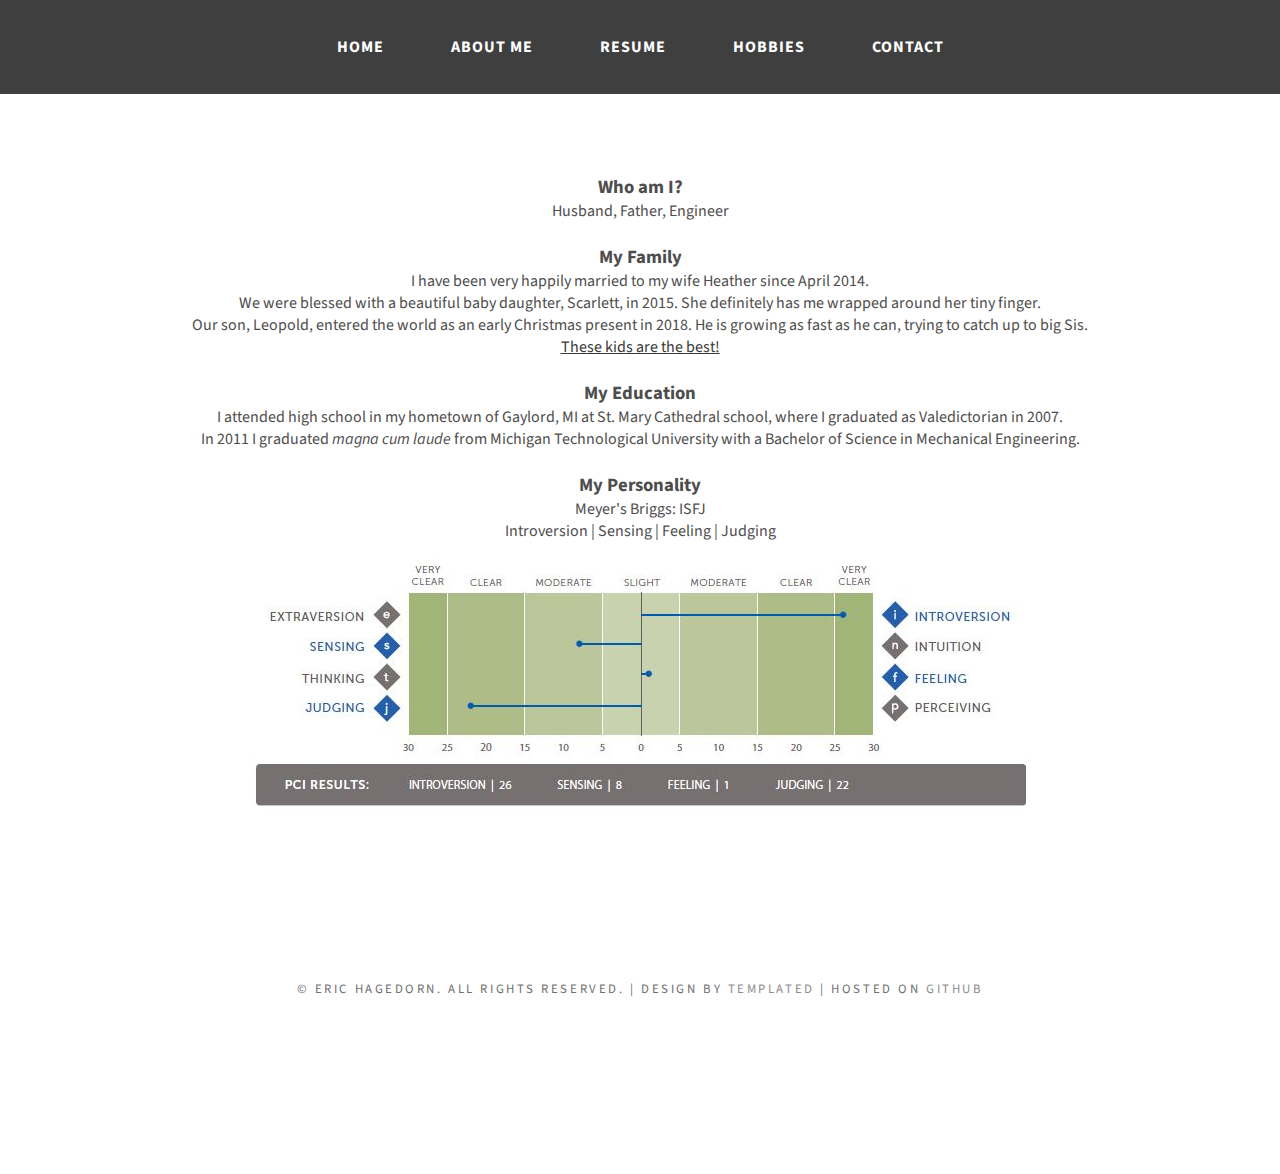
==== commit 65389221: "Update aboutme.html" ====
--- a/pages/aboutme.html
+++ b/pages/aboutme.html
@@ -35,7 +35,7 @@
 			I have been very happily married to my wife Heather since April 2014. <br/>
 			We were blessed with a beautiful baby daughter, Scarlett, in 2015. She definitely has me wrapped around her tiny finger. <br/>
 			Our son, Leopold, entered the world as an early Christmas present in 2018. He is growing as fast as he can, trying to catch up to big Sis. <br/>
-			<a href="family.html">Scarlett is the cutest ever!</a> <br/><br/>
+			<a href="family.html">These kids are the best!</a> <br/><br/>
 			
 			<h3>My Education</h3>
 			I attended high school in my hometown of Gaylord, MI at St. Mary Cathedral school, where I graduated as Valedictorian in 2007. <br/>
